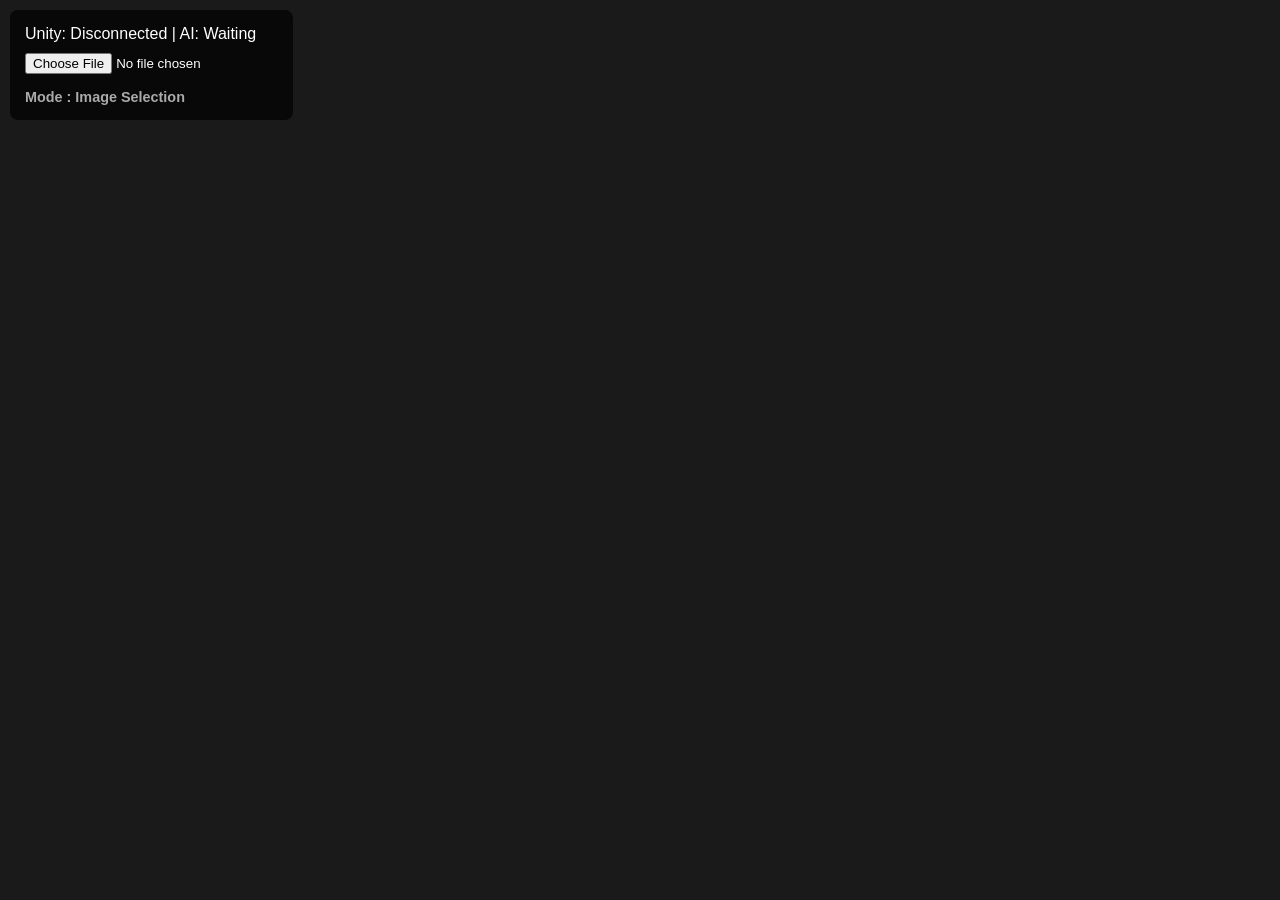
==== WebController/index.html @ 80247927 "refactor: プロジェクト全体のディレクトリ構造を整理" ====
<!DOCTYPE html>
<html lang="ja">

<head>
    <meta charset="UTF-8">
    <meta name="viewport" content="width=device-width, initial-scale=1.0, user-scalable=no">
    <title>Pencil Controller</title>
    <link rel="stylesheet" href="style.css">
</head>

<body class="phase-upload">
    <div id="ui-container">
        <div id="status">Unity: Disconnected | AI: Waiting</div>
        <input type="file" id="image-upload" accept="image/*">
        <div id="mask-controls">
            <button id="undo-btn">Undo</button>
            <button id="clear-btn">Clear</button>
        </div>
        <button id="send-btn">Send Mask to Unity</button>
        <div id="mode-indicator">Mode : Image Selection</div>
    </div>

    <div id="canvas-container">
        <canvas id="base-canvas"></canvas>
        <canvas id="mask-canvas"></canvas>
    </div>

    <script src="main.js"></script>
</body>

</html>
---- WebController/style.css ----
body,
html {
    margin: 0;
    padding: 0;
    width: 100vw;
    height: 100dvh;
    background-color: #1a1a1a;
    color: #ffffff;
    font-family: sans-serif;
    overflow: hidden;
    /* スワイプによるスクロールや戻る動作を無効化 */
    touch-action: none;
    /* iPad の選択ハイライト・コールアウトを無効化 */
    -webkit-user-select: none;
    user-select: none;
    -webkit-touch-callout: none;
    -webkit-tap-highlight-color: transparent;
    display: flex;
    flex-direction: column;
    align-items: center;
}

/* ======================================
   UI コンテナ（左上オーバーレイ）
====================================== */
#ui-container {
    position: absolute;
    top: 10px;
    left: 10px;
    z-index: 10;
    display: flex;
    flex-direction: column;
    gap: 10px;
    background: rgba(0, 0, 0, 0.7);
    padding: 15px;
    border-radius: 8px;
}

/* ======================================
   キャンバス コンテナ
====================================== */
#canvas-container {
    position: relative;
    width: 100vw;
    height: 100dvh;
    display: flex;
    justify-content: center;
    align-items: center;
}

/* 選択した写真を表示するキャンバス */
#base-canvas,
#mask-canvas {
    position: absolute;
    max-width: 95vw;
    max-height: 100%;
}

#base-canvas {
    border: 1px solid #444;
    z-index: 1;
}

#mask-canvas {
    z-index: 2;
    pointer-events: none;
    opacity: 0.6;
    mix-blend-mode: screen;
}

/* ======================================
   ボタン共通 / 個別スタイル
====================================== */
button {
    padding: 10px;
    border: none;
    border-radius: 4px;
    font-weight: bold;
}

#mask-controls {
    display: flex;
    gap: 10px;
    width: 100%;
}

#undo-btn {
    flex: 1;
    background: #666;
    color: white;
}

#clear-btn {
    flex: 1;
    background: #d9534f;
    color: white;
}

#send-btn {
    padding: 10px;
    background-color: #4CAF50;
    color: white;
    border: none;
    border-radius: 4px;
    font-weight: bold;
    opacity: 0.5;
    pointer-events: none;
    /* 最初は押せないようにしておく */
}

#send-btn.active {
    opacity: 1.0;
    pointer-events: auto;
    cursor: pointer;
}

#mode-indicator {
    font-size: 0.9em;
    color: #aaa;
    margin-top: 5px;
    font-weight: bold;
}

/* ======================================
   フェーズ制御（3段階の状態遷移）
   body のクラスで表示・非表示を一括制御
====================================== */

/* --- Phase 1: アップロードフェーズ（初期状態） ---
   表示: #image-upload, #status, #mode-indicator
   非表示: #mask-controls, #send-btn, #canvas-container
*/
.phase-upload #mask-controls,
.phase-upload #send-btn {
    display: none;
}

.phase-upload #canvas-container {
    display: none;
}

/* --- Phase 2: 主役選択フェーズ（画像アップロード後） ---
   表示: #status, #mode-indicator, #mask-controls, #send-btn, #canvas-container
   非表示: #image-upload
*/
.phase-selection #image-upload {
    display: none;
}

/* --- Phase 3: 流体操作フェーズ（Unityへ送信後） ---
   表示: #canvas-container のみ（ベース画像 + マスク画像）
   非表示: #ui-container 内のすべてのUI要素
   pointer-events: none で誤操作を完全に防止
*/
.phase-interaction #ui-container {
    display: none;
    pointer-events: none;
}

/* 流体操作フェーズではキャンバスを全画面化 */
.phase-interaction #canvas-container {
    margin-top: 0;
    width: 100vw;
    height: 100dvh;
}
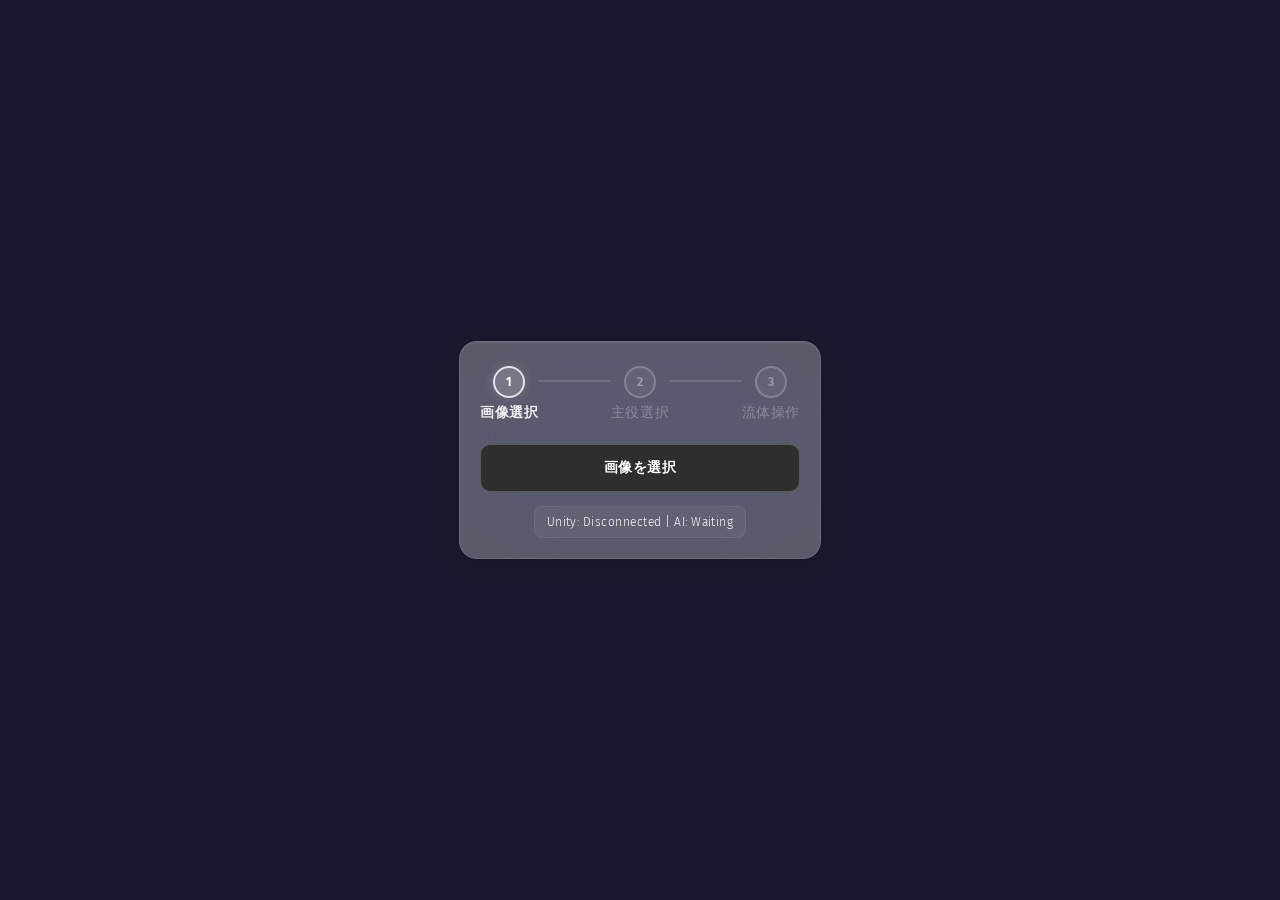
==== commit e0f3e7e2: "feat: iPad UIに3フェーズ状態遷移とGlassmorphismデザインを実装 - bodyクラス切り替え(phase-upload/selection/interaction)による表示制" ====
--- a/WebController/index.html
+++ b/WebController/index.html
@@ -5,19 +5,47 @@
     <meta charset="UTF-8">
     <meta name="viewport" content="width=device-width, initial-scale=1.0, user-scalable=no">
     <title>Pencil Controller</title>
+    <link rel="preconnect" href="https://fonts.googleapis.com">
+    <link rel="preconnect" href="https://fonts.gstatic.com" crossorigin>
+    <link href="https://fonts.googleapis.com/css2?family=Fira+Sans:wght@300;400;600;700&display=swap" rel="stylesheet">
     <link rel="stylesheet" href="style.css">
 </head>
 
 <body class="phase-upload">
     <div id="ui-container">
+        <div id="drag-handle"></div>
+
+        <!-- ステップインジケーター -->
+        <div id="step-indicator">
+            <div class="step active" data-step="upload">
+                <div class="step-circle">1</div>
+                <div class="step-label">画像選択</div>
+            </div>
+            <div class="step-line" data-after="upload"></div>
+            <div class="step" data-step="selection">
+                <div class="step-circle">2</div>
+                <div class="step-label">主役選択</div>
+            </div>
+            <div class="step-line" data-after="selection"></div>
+            <div class="step" data-step="interaction">
+                <div class="step-circle">3</div>
+                <div class="step-label">流体操作</div>
+            </div>
+        </div>
+
+        <!-- フェーズ固有のコントロール -->
+        <div id="phase-controls">
+            <input type="file" id="image-upload" accept="image/*">
+            <label for="image-upload" id="upload-label">画像を選択</label>
+            <div id="mask-controls">
+                <button id="undo-btn">Undo</button>
+                <button id="clear-btn">Clear</button>
+            </div>
+            <button id="send-btn">Send Mask to Unity</button>
+        </div>
+
+        <!-- 接続ステータス（最下部） -->
         <div id="status">Unity: Disconnected | AI: Waiting</div>
-        <input type="file" id="image-upload" accept="image/*">
-        <div id="mask-controls">
-            <button id="undo-btn">Undo</button>
-            <button id="clear-btn">Clear</button>
-        </div>
-        <button id="send-btn">Send Mask to Unity</button>
-        <div id="mode-indicator">Mode : Image Selection</div>
     </div>
 
     <div id="canvas-container">
--- a/WebController/style.css
+++ b/WebController/style.css
@@ -4,9 +4,10 @@
     padding: 0;
     width: 100vw;
     height: 100dvh;
-    background-color: #1a1a1a;
+    background-color: #1a1a2e;
     color: #ffffff;
-    font-family: sans-serif;
+    font-family: 'Fira Sans', sans-serif;
+    font-weight: 400;
     overflow: hidden;
     /* スワイプによるスクロールや戻る動作を無効化 */
     touch-action: none;
@@ -18,22 +19,146 @@
     display: flex;
     flex-direction: column;
     align-items: center;
-}
-
-/* ======================================
-   UI コンテナ（左上オーバーレイ）
+    /* 背景画像の共通設定 */
+    background-size: cover;
+    background-position: center;
+    background-repeat: no-repeat;
+    transition: background-image 0.5s ease;
+}
+
+/* ======================================
+   フェーズ別 背景画像
+====================================== */
+.phase-upload {
+    background-image: url('bg-upload.png');
+}
+
+.phase-selection {
+    background-image: url('bg-selection.png');
+}
+
+.phase-interaction {
+    background-image: url('bg-interaction.png');
+}
+
+/* ======================================
+   UI コンテナ — Glassmorphism（曇り強め）
 ====================================== */
 #ui-container {
     position: absolute;
+    z-index: 10;
+    display: flex;
+    flex-direction: column;
+    gap: 14px;
+    /* Glassmorphism コア — 曇り強め */
+    background: rgba(212, 212, 212, 0.35);
+    -webkit-backdrop-filter: blur(50px) saturate(1.6);
+    backdrop-filter: blur(40px) saturate(1.6);
+    border: 1px solid rgba(255, 255, 255, 0.1);
+    box-shadow:
+        0 8px 32px rgba(0, 0, 0, 0.2),
+        inset 0 1px 0 rgba(255, 255, 255, 0.1);
+    padding: 20px;
+    border-radius: 18px;
+    /* デフォルト位置: 左上（selection フェーズ用） */
     top: 10px;
     left: 10px;
-    z-index: 10;
+    min-width: 240px;
+}
+
+/* ======================================
+   ステップインジケーター
+====================================== */
+#step-indicator {
+    display: flex;
+    align-items: flex-start;
+    justify-content: center;
+    gap: 0;
+    width: 100%;
+    padding: 4px 0 8px;
+}
+
+.step {
+    display: flex;
+    flex-direction: column;
+    align-items: center;
+    gap: 6px;
+    flex-shrink: 0;
+}
+
+.step-circle {
+    width: 28px;
+    height: 28px;
+    border-radius: 50%;
+    display: flex;
+    align-items: center;
+    justify-content: center;
+    font-size: 0.75em;
+    font-weight: 700;
+    border: 2px solid rgba(255, 255, 255, 0.2);
+    background: rgba(255, 255, 255, 0.06);
+    color: rgba(255, 255, 255, 0.35);
+    transition: all 0.3s ease;
+}
+
+.step-label {
+    font-size: 0.85em;
+    font-weight: 300;
+    letter-spacing: 0.04em;
+    color: rgba(255, 255, 255, 0.3);
+    white-space: nowrap;
+    transition: color 0.3s ease;
+}
+
+/* ステップ間の接続線 */
+.step-line {
+    flex: 1;
+    height: 2px;
+    background: rgba(255, 255, 255, 0.12);
+    margin-top: 14px;
+    /* circle の中心に揃える (28/2 = 14) */
+    min-width: 15px;
+    border-radius: 1px;
+    transition: background 0.3s ease;
+}
+
+/* アクティブなステップ */
+.step.active .step-circle {
+    border-color: rgba(255, 255, 255, 0.8);
+    background: rgba(255, 255, 255, 0.18);
+    color: #ffffff;
+    box-shadow: 0 0 12px rgba(255, 255, 255, 0.15);
+}
+
+.step.active .step-label {
+    color: rgba(255, 255, 255, 0.9);
+    font-weight: 600;
+}
+
+/* 完了済みステップ */
+.step.done .step-circle {
+    border-color: rgba(255, 255, 255, 0.4);
+    background: rgba(255, 255, 255, 0.12);
+    color: rgba(255, 255, 255, 0.6);
+}
+
+.step.done .step-label {
+    color: rgba(255, 255, 255, 0.5);
+}
+
+/* 完了済みステップの後の接続線 */
+.step-line.done {
+    background: rgba(255, 255, 255, 0.35);
+}
+
+/* ======================================
+   フェーズ固有コントロール領域
+====================================== */
+#phase-controls {
     display: flex;
     flex-direction: column;
     gap: 10px;
-    background: rgba(0, 0, 0, 0.7);
-    padding: 15px;
-    border-radius: 8px;
+    width: 100%;
 }
 
 /* ======================================
@@ -57,7 +182,8 @@
 }
 
 #base-canvas {
-    border: 1px solid #444;
+    border: 1px solid rgba(255, 255, 255, 0.15);
+    border-radius: 4px;
     z-index: 1;
 }
 
@@ -69,40 +195,122 @@
 }
 
 /* ======================================
-   ボタン共通 / 個別スタイル
+   ステータス表示（接続状況 — 最下部）
+====================================== */
+#status {
+    font-size: 0.75em;
+    font-weight: 300;
+    letter-spacing: 0.04em;
+    color: rgba(255, 255, 255, 0.55);
+    padding: 8px 12px;
+    background: rgba(255, 255, 255, 0.05);
+    border-radius: 8px;
+    border: 1px solid rgba(255, 255, 255, 0.06);
+    text-align: center;
+}
+
+/* ======================================
+   ファイル選択 — カスタムボタン
+====================================== */
+#image-upload {
+    /* デフォルトの file input を完全に隠す */
+    position: absolute;
+    width: 0;
+    height: 0;
+    opacity: 0;
+    pointer-events: none;
+}
+
+#upload-label {
+    display: block;
+    width: 100%;
+    box-sizing: border-box;
+    font-family: 'Fira Sans', sans-serif;
+    font-weight: 600;
+    font-size: 0.85em;
+    letter-spacing: 0.03em;
+    color: #ffffff;
+    text-align: center;
+    padding: 14px 16px;
+    background: rgb(46, 46, 46);
+    border: 1px solid rgba(255, 255, 255, 0.2);
+    border-radius: 10px;
+    cursor: pointer;
+    transition: all 0.2s ease;
+    -webkit-backdrop-filter: blur(8px);
+    backdrop-filter: blur(8px);
+}
+
+#upload-label:active {
+    background: rgba(255, 255, 255, 0.25);
+    transform: scale(0.97);
+}
+
+/* ======================================
+   ボタン共通 — ダークガラス スタイル
+   明るいコンテナ内で暗い半透明ボタンが浮き立つ
 ====================================== */
 button {
-    padding: 10px;
-    border: none;
-    border-radius: 4px;
-    font-weight: bold;
-}
-
+    font-family: 'Fira Sans', sans-serif;
+    font-weight: 600;
+    font-size: 0.85em;
+    letter-spacing: 0.03em;
+    padding: 12px 16px;
+    border-radius: 10px;
+    color: #ffffff;
+    cursor: pointer;
+    transition: all 0.2s ease;
+    /* ダークガラスベース */
+    background: rgba(0, 0, 0, 0.3);
+    border: 1px solid rgba(255, 255, 255, 0.18);
+    box-shadow:
+        inset 0 1px 0 rgba(255, 255, 255, 0.06),
+        0 2px 8px rgba(0, 0, 0, 0.12);
+    -webkit-backdrop-filter: blur(12px);
+    backdrop-filter: blur(12px);
+}
+
+button:active {
+    transform: scale(0.97);
+    background: rgba(0, 0, 0, 0.45);
+}
+
+/* ======================================
+   マスクコントロール（Undo / Clear）
+====================================== */
 #mask-controls {
     display: flex;
-    gap: 10px;
+    gap: 8px;
     width: 100%;
 }
 
 #undo-btn {
     flex: 1;
-    background: #666;
-    color: white;
+    background: rgba(0, 0, 0, 0.25);
+}
+
+#undo-btn:active {
+    background: rgba(0, 0, 0, 0.4);
 }
 
 #clear-btn {
     flex: 1;
-    background: #d9534f;
-    color: white;
-}
-
+    background: rgba(30, 60, 120, 0.45);
+    border-color: rgba(100, 150, 255, 0.25);
+}
+
+#clear-btn:active {
+    background: rgba(30, 60, 120, 0.6);
+}
+
+/* ======================================
+   送信ボタン
+====================================== */
 #send-btn {
-    padding: 10px;
-    background-color: #4CAF50;
-    color: white;
-    border: none;
-    border-radius: 4px;
-    font-weight: bold;
+    padding: 12px 16px;
+    background: rgba(0, 0, 0, 0.2);
+    border: 1px solid rgba(255, 255, 255, 0.1);
+    color: rgba(255, 255, 255, 0.35);
     opacity: 0.5;
     pointer-events: none;
     /* 最初は押せないようにしておく */
@@ -112,13 +320,51 @@
     opacity: 1.0;
     pointer-events: auto;
     cursor: pointer;
-}
-
-#mode-indicator {
-    font-size: 0.9em;
-    color: #aaa;
-    margin-top: 5px;
-    font-weight: bold;
+    color: #ffffff;
+    background: rgba(20, 80, 60, 0.5);
+    border-color: rgba(100, 220, 160, 0.35);
+    box-shadow:
+        inset 0 1px 0 rgba(100, 220, 160, 0.1),
+        0 0 12px rgba(100, 220, 160, 0.08);
+}
+
+#send-btn.active:active {
+    background: rgba(20, 80, 60, 0.65);
+    transform: scale(0.97);
+}
+
+/* ======================================
+   ドラッグハンドル（selection フェーズ用）
+====================================== */
+#drag-handle {
+    width: 100%;
+    height: 18px;
+    cursor: grab;
+    display: flex;
+    justify-content: center;
+    align-items: center;
+    margin-bottom: 2px;
+    border-radius: 4px;
+    transition: background 0.15s ease;
+}
+
+#drag-handle::before {
+    content: '';
+    display: block;
+    width: 36px;
+    height: 4px;
+    background: rgba(255, 255, 255, 0.25);
+    border-radius: 2px;
+    transition: background 0.15s ease;
+}
+
+#drag-handle:active {
+    cursor: grabbing;
+    background: rgba(255, 255, 255, 0.06);
+}
+
+#drag-handle:active::before {
+    background: rgba(255, 255, 255, 0.55);
 }
 
 /* ======================================
@@ -127,29 +373,45 @@
 ====================================== */
 
 /* --- Phase 1: アップロードフェーズ（初期状態） ---
-   表示: #image-upload, #status, #mode-indicator
+   表示: #image-upload, #step-indicator, #status
    非表示: #mask-controls, #send-btn, #canvas-container
+   UIコンテナは画面中央に配置
 */
 .phase-upload #mask-controls,
 .phase-upload #send-btn {
     display: none;
 }
 
+.phase-upload #drag-handle {
+    display: none;
+}
+
 .phase-upload #canvas-container {
     display: none;
 }
 
+/* アップロードフェーズ: UIコンテナを画面中央に配置 */
+.phase-upload #ui-container {
+    top: 50%;
+    left: 50%;
+    transform: translate(-50%, -50%);
+    min-width: 320px;
+    text-align: center;
+    align-items: center;
+}
+
 /* --- Phase 2: 主役選択フェーズ（画像アップロード後） ---
-   表示: #status, #mode-indicator, #mask-controls, #send-btn, #canvas-container
+   表示: #step-indicator, #mask-controls, #send-btn, #canvas-container, #status
    非表示: #image-upload
+   UIコンテナはドラッグ可能（左上からスタート）
 */
-.phase-selection #image-upload {
+.phase-selection #upload-label {
     display: none;
 }
 
 /* --- Phase 3: 流体操作フェーズ（Unityへ送信後） ---
-   表示: #canvas-container のみ（ベース画像 + マスク画像）
-   非表示: #ui-container 内のすべてのUI要素
+   表示: #canvas-container のみ
+   非表示: #ui-container 全体
    pointer-events: none で誤操作を完全に防止
 */
 .phase-interaction #ui-container {
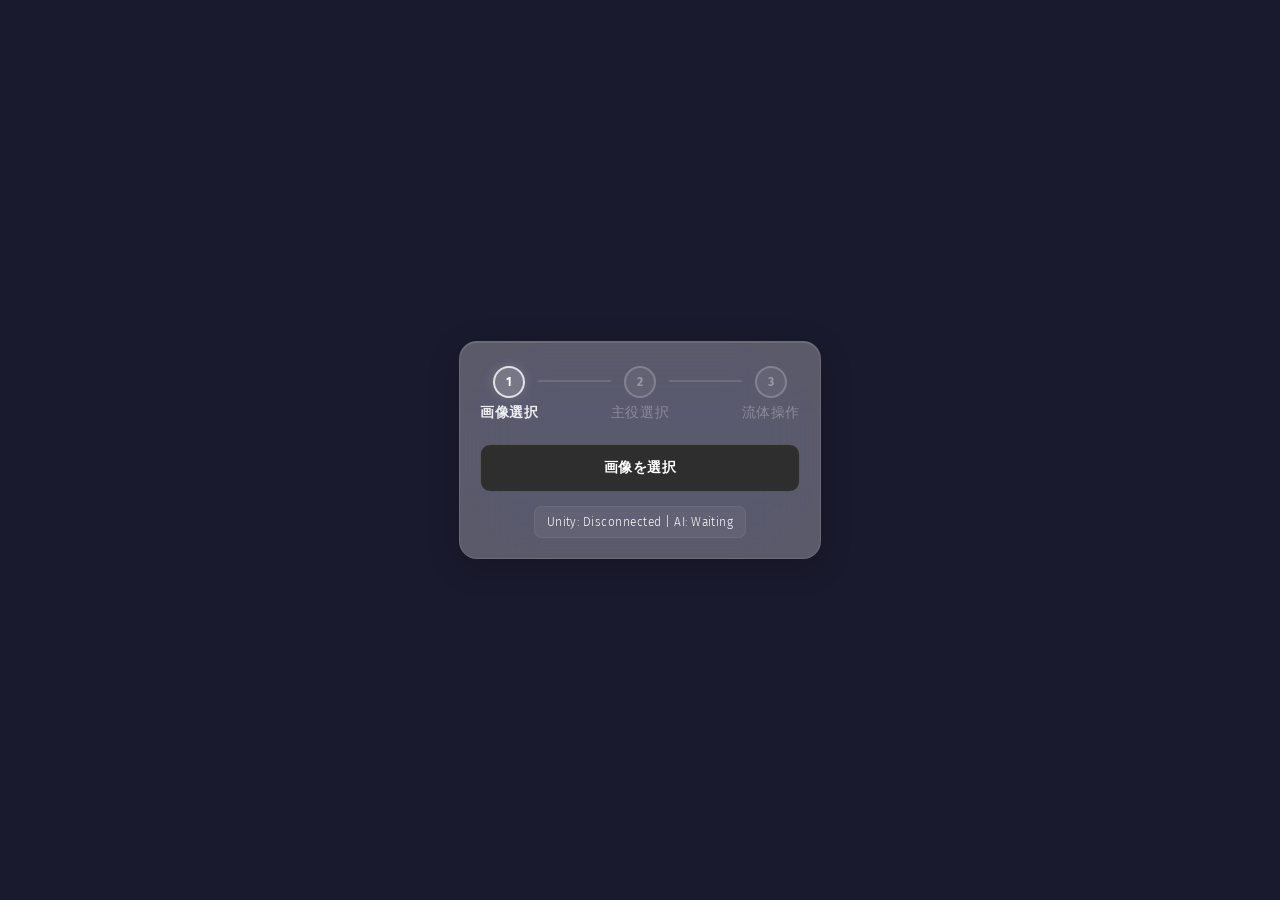
==== commit 8ed40282: "tweak: send-btnの表示名を日本語に変更" ====
--- a/WebController/index.html
+++ b/WebController/index.html
@@ -41,7 +41,7 @@
                 <button id="undo-btn">Undo</button>
                 <button id="clear-btn">Clear</button>
             </div>
-            <button id="send-btn">Send Mask to Unity</button>
+            <button id="send-btn">Unityに送信</button>
         </div>
 
         <!-- 接続ステータス（最下部） -->
@@ -51,6 +51,10 @@
     <div id="canvas-container">
         <canvas id="base-canvas"></canvas>
         <canvas id="mask-canvas"></canvas>
+        <div id="loading-overlay" class="hidden">
+            <div class="spinner"></div>
+            <div class="loading-text">Processing...</div>
+        </div>
     </div>
 
     <script src="main.js"></script>
--- a/WebController/style.css
+++ b/WebController/style.css
@@ -195,6 +195,52 @@
 }
 
 /* ======================================
+   ローディングオーバーレイ（AI推論中）
+====================================== */
+#loading-overlay {
+    position: absolute;
+    z-index: 5;
+    display: flex;
+    flex-direction: column;
+    align-items: center;
+    justify-content: center;
+    gap: 14px;
+    /* キャンバスと同じ位置・サイズに重なる */
+    inset: 0;
+    background: rgba(0, 0, 0, 0.35);
+    -webkit-backdrop-filter: blur(4px);
+    backdrop-filter: blur(4px);
+    border-radius: 4px;
+    transition: opacity 0.25s ease;
+}
+
+#loading-overlay.hidden {
+    opacity: 0;
+    pointer-events: none;
+}
+
+.spinner {
+    width: 36px;
+    height: 36px;
+    border: 3px solid rgba(255, 255, 255, 0.15);
+    border-top-color: #ffffff;
+    border-radius: 50%;
+    animation: spin 0.8s linear infinite;
+}
+
+@keyframes spin {
+    to { transform: rotate(360deg); }
+}
+
+.loading-text {
+    font-family: 'Fira Sans', sans-serif;
+    font-size: 0.8em;
+    font-weight: 300;
+    letter-spacing: 0.06em;
+    color: rgba(255, 255, 255, 0.8);
+}
+
+/* ======================================
    ステータス表示（接続状況 — 最下部）
 ====================================== */
 #status {
